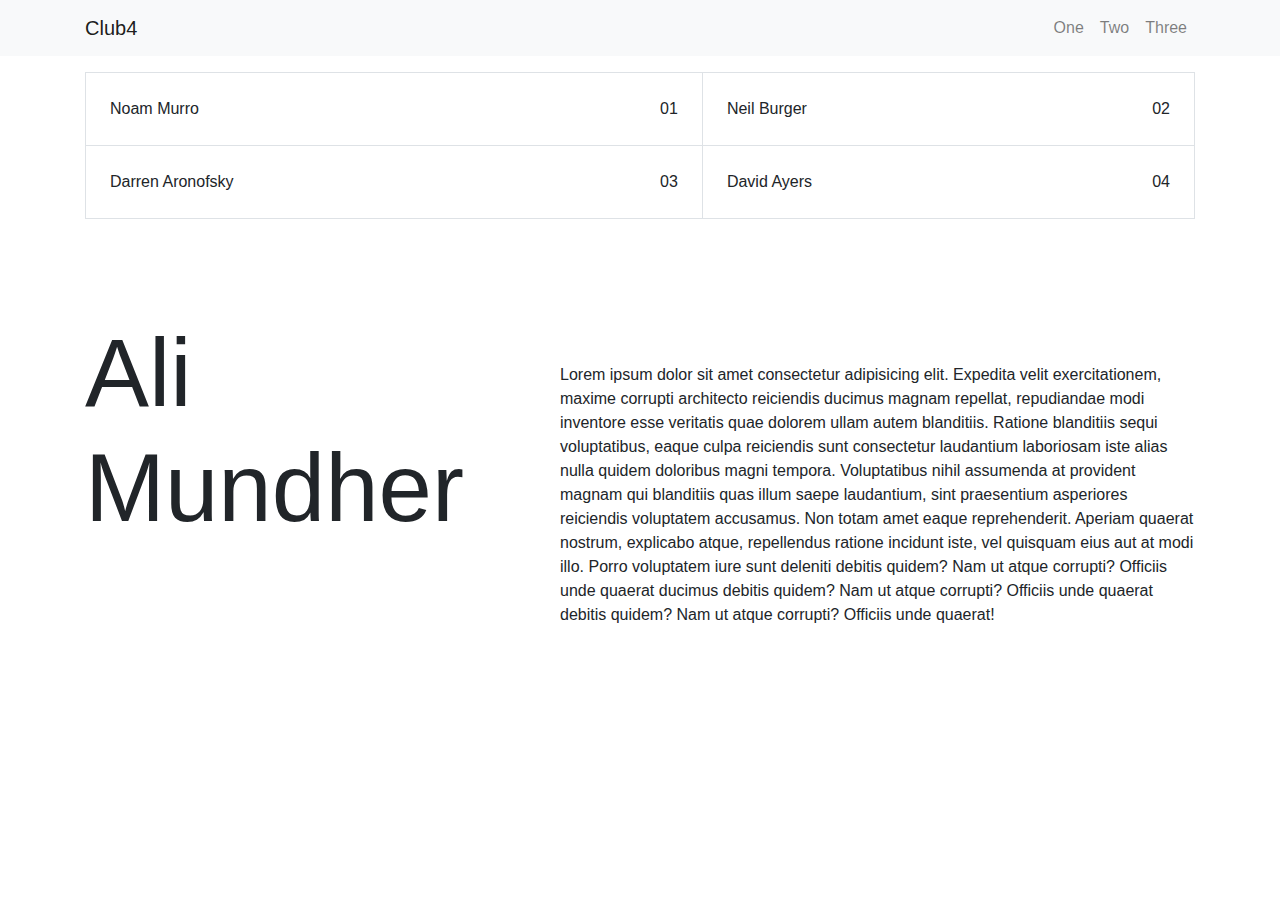
==== index.html @ 5ca90467 "this challenge par four" ====
<!doctype html>
<html lang="en">

<head>
    <title>Indie Directors Club 4</title>
    <!-- Required meta tags -->
    <meta charset="utf-8">
    <meta name="viewport" content="width=device-width, initial-scale=1, shrink-to-fit=no">
    <link href="https://stackpath.bootstrapcdn.com/font-awesome/4.7.0/css/font-awesome.min.css" rel="stylesheet">

    <!-- Bootstrap CSS -->
    <link rel="stylesheet" href="https://stackpath.bootstrapcdn.com/bootstrap/4.3.1/css/bootstrap.min.css">
    <link rel="stylesheet" href="../club 4/style.css">
</head>

<body>
    <!-- Start Navbar -->
    <nav class="navbar navbar-expand-lg navbar-light bg-light">
        <div class="container">
            <a href="" class="navbar-brand">Club4</a>
            <button class="navbar-toggler" data-toggle="collapse" data-target="#menu">
                <span class="navbar-toggler-icon"></span>
            </button>
            <div class="collapse navbar-collapse" id="menu">
                <ul class="navbar-nav ml-auto">
                    <li class="nav-item">
                        <a href="" class="nav-link text-capitalize">one</a>
                    </li>
                    <li class="nav-item">
                        <a href="" class="nav-link text-capitalize">two</a>
                    </li>
                    <li class="nav-item">
                        <a href="" class="nav-link text-capitalize">three</a>
                    </li>
                </ul>
            </div>
        </div>
    </nav>
    <!-- End Navbar -->
    <!-- Start Table -->
    <div class="container mt-3">
        <table class="table table-bordered">
            <tbody>
                <tr>
                    <td class="text-capitalize p-4 bg_td active">noam murro <span class="float-right">01</span>
                    </td>
                    <td class="text-capitalize p-4 bg_td">neil burger <span class="float-right">02</span></td>
                </tr>
                <tr>
                    <td class="text-capitalize p-4 bg_td">darren aronofsky<span class="float-right">03</span> </td>
                    <td class="text-capitalize p-4 bg_td">david ayers <span class="float-right">04</span></td>
                </tr>
            </tbody>
        </table>
    </div>
    <!-- End Table -->
    <!-- Start Titles -->
    <div class="container mt-4">
        <div class="row">
            <div class="col text-capitalize text-white">director</div>
            <div class="col text-capitalize text-white text-center">short intruduction</div>
            <div class="col text-capitalize text-white text-right">debut 2014</div>
        </div>
    </div>
    <!-- End Titles -->
    <!-- Start Pragraph -->
    <div class="container mt-5">
        <div class="row">
            <div class="col-5">
                <span class="display-1 text-capitalize ali ">ali mundher <span class="point"></span></span>
            </div>
            <div class="col">
                <p class="lorem mt-5">Lorem ipsum dolor sit amet consectetur adipisicing elit. Expedita velit
                    exercitationem,
                    maxime
                    corrupti architecto reiciendis ducimus magnam repellat, repudiandae modi inventore esse veritatis
                    quae dolorem ullam autem blanditiis. Ratione blanditiis sequi voluptatibus, eaque culpa reiciendis
                    sunt consectetur laudantium laboriosam iste alias nulla quidem doloribus magni tempora. Voluptatibus
                    nihil assumenda at provident magnam qui blanditiis quas illum saepe laudantium, sint praesentium
                    asperiores reiciendis voluptatem accusamus. Non totam amet eaque reprehenderit. Aperiam quaerat
                    nostrum, explicabo atque, repellendus ratione incidunt iste, vel quisquam eius aut at modi illo.
                    Porro voluptatem iure sunt deleniti debitis quidem? Nam ut atque corrupti? Officiis unde quaerat
                    ducimus debitis quidem? Nam ut atque corrupti? Officiis unde quaerat debitis quidem? Nam ut atque
                    corrupti? Officiis unde quaerat!</p>
                <p class="text-white">Lorem ipsum dolor sit amet consectetur adipisicing elit. Aut, eaque.</p>
                <img src="../Images/moon.png" alt="" class="img-fluid">
            </div>
        </div>
    </div>
    <!-- End Pragraph -->

    <script src="https://code.jquery.com/jquery-3.3.1.slim.min.js"></script>
    <script src="https://cdnjs.cloudflare.com/ajax/libs/popper.js/1.14.7/umd/popper.min.js"></script>
    <script src="https://stackpath.bootstrapcdn.com/bootstrap/4.3.1/js/bootstrap.min.js"></script>
</body>

</html>
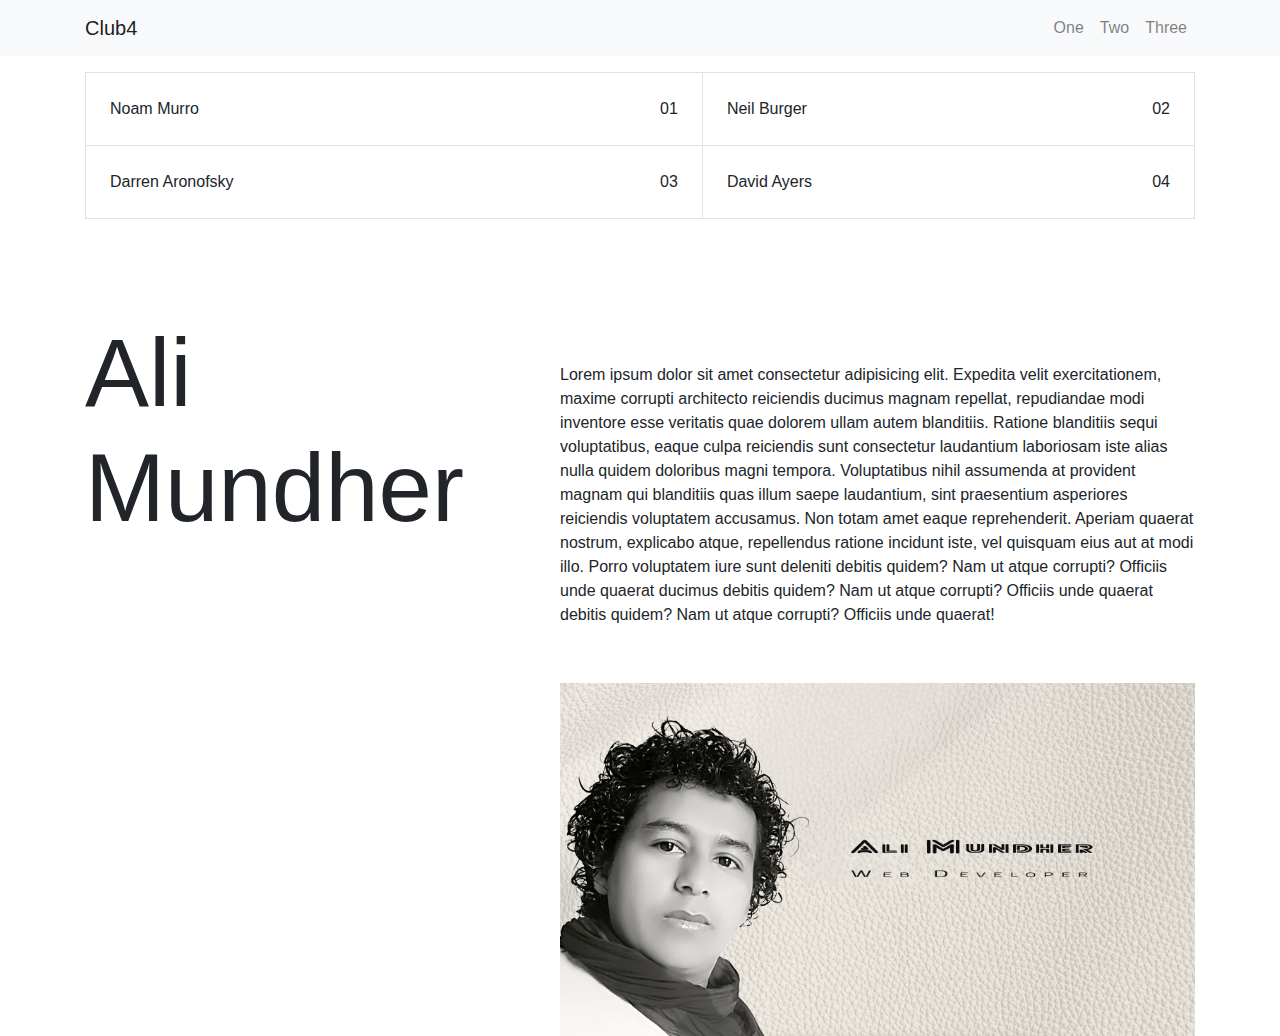
==== commit 1d6e8188: "add folder img" ====
--- a/index.html
+++ b/index.html
@@ -83,7 +83,7 @@
                     ducimus debitis quidem? Nam ut atque corrupti? Officiis unde quaerat debitis quidem? Nam ut atque
                     corrupti? Officiis unde quaerat!</p>
                 <p class="text-white">Lorem ipsum dolor sit amet consectetur adipisicing elit. Aut, eaque.</p>
-                <img src="../Images/moon.png" alt="" class="img-fluid">
+                <img src="imgs/moon.png" alt="" class="img-fluid">
             </div>
         </div>
     </div>
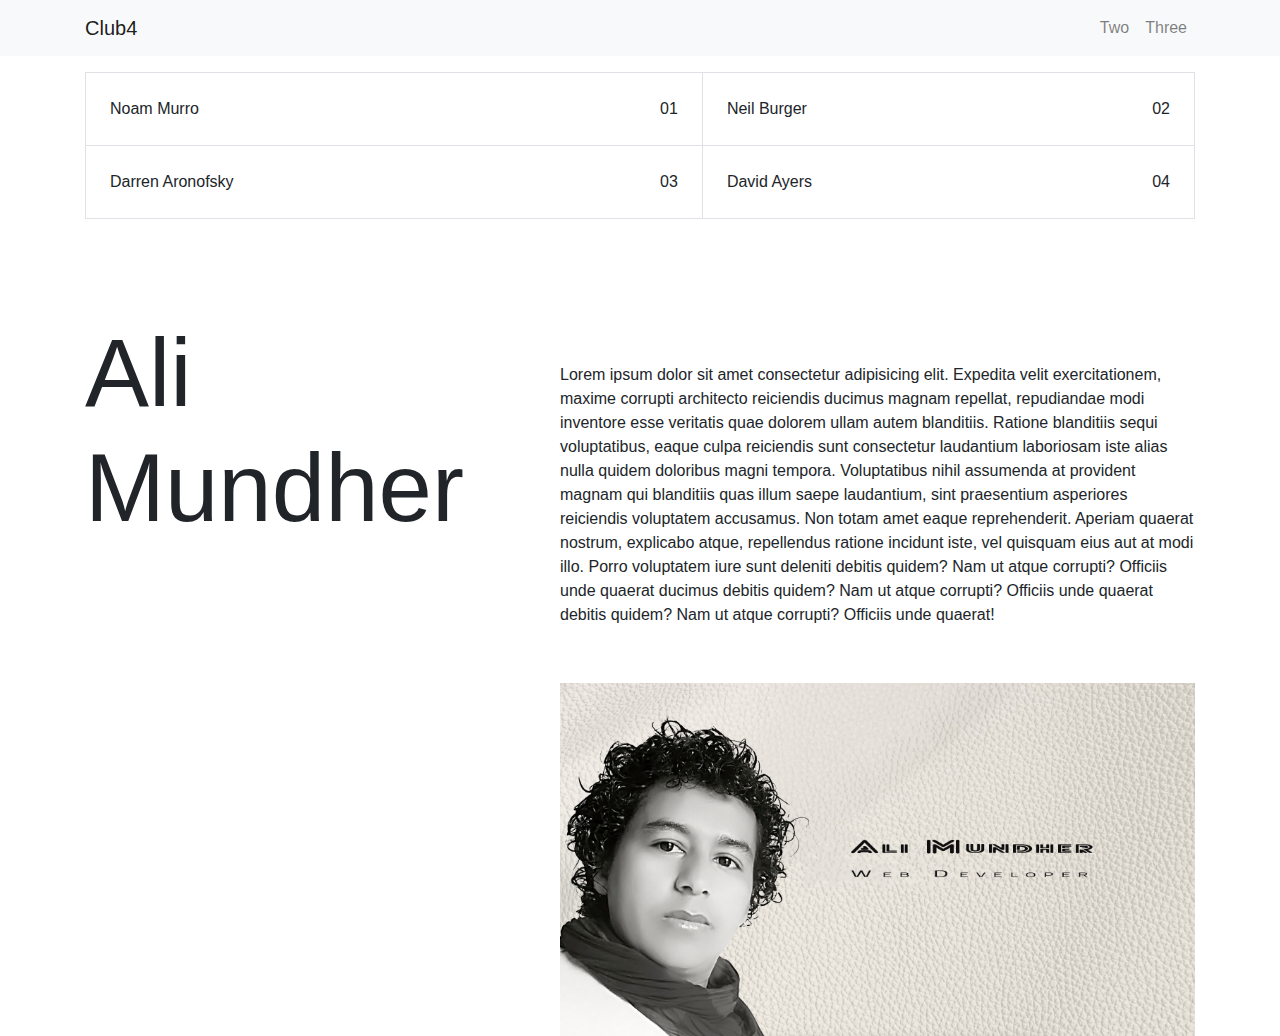
==== commit d6db6c53: "i do the third page" ====
--- a/index.html
+++ b/index.html
@@ -10,7 +10,7 @@
 
     <!-- Bootstrap CSS -->
     <link rel="stylesheet" href="https://stackpath.bootstrapcdn.com/bootstrap/4.3.1/css/bootstrap.min.css">
-    <link rel="stylesheet" href="../club 4/style.css">
+    <link rel="stylesheet" href="../club-part4/css/style.css">
 </head>
 
 <body>
@@ -24,13 +24,10 @@
             <div class="collapse navbar-collapse" id="menu">
                 <ul class="navbar-nav ml-auto">
                     <li class="nav-item">
-                        <a href="" class="nav-link text-capitalize">one</a>
+                        <a href="two.html" class="nav-link text-capitalize">two</a>
                     </li>
                     <li class="nav-item">
-                        <a href="" class="nav-link text-capitalize">two</a>
-                    </li>
-                    <li class="nav-item">
-                        <a href="" class="nav-link text-capitalize">three</a>
+                        <a href="three.html" class="nav-link text-capitalize">three</a>
                     </li>
                 </ul>
             </div>
